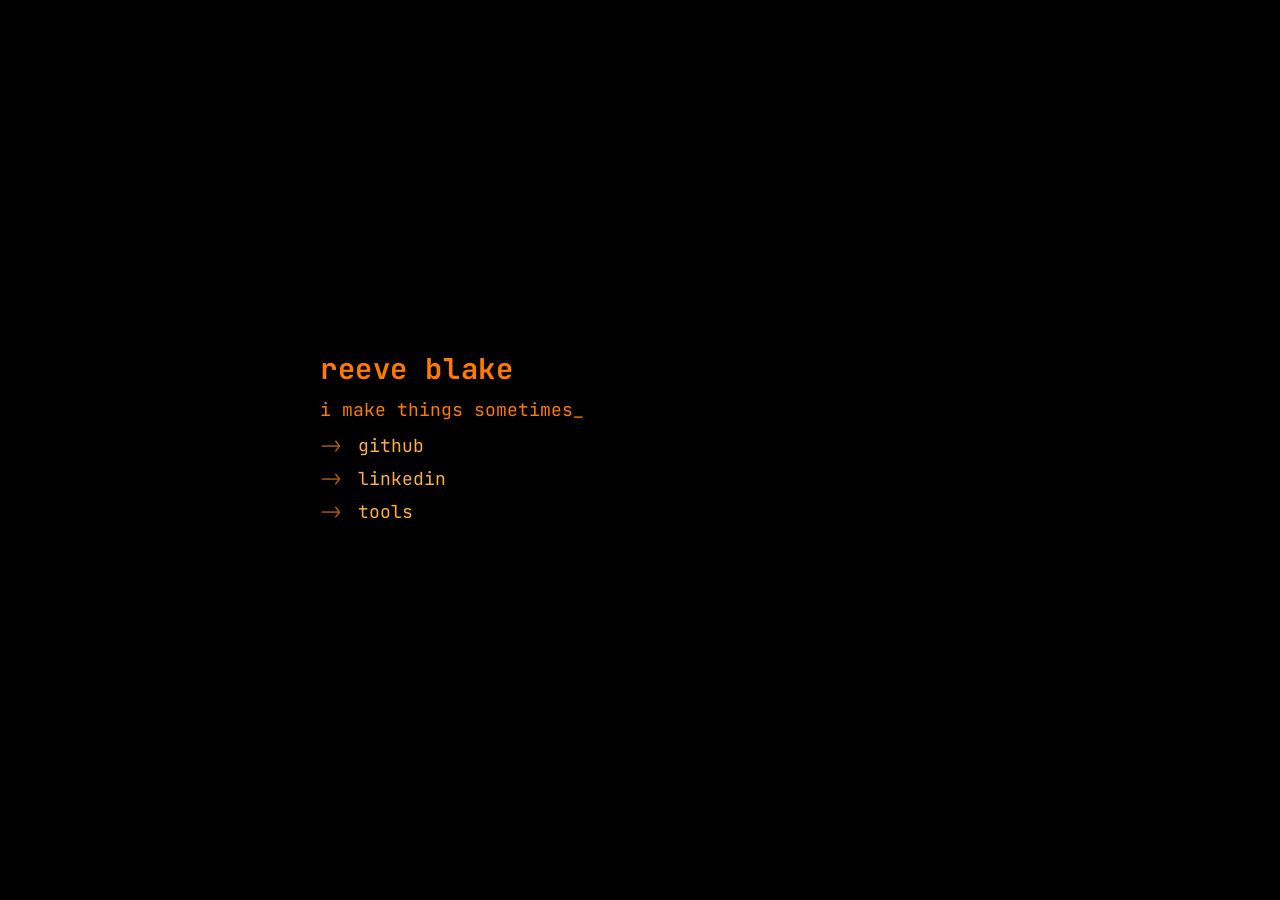
==== index.html @ 72c777ac "init" ====
<!DOCTYPE html>
<html lang="en">

<head>
	<meta charset="UTF-8" />
	<meta name="viewport" content="width=device-width, initial-scale=1.0" />
	<title>reeve blake</title>
	<meta name="description" content="reeve blake — i make things" />
	<meta name="robots" content="index, follow" />
	<link rel="preconnect" href="https://fonts.googleapis.com" />
	<link rel="preconnect" href="https://fonts.gstatic.com" crossorigin />
	<link href="https://fonts.googleapis.com/css2?family=JetBrains+Mono:wght@400;500;700&display=swap"
		rel="stylesheet" />
	<link rel="stylesheet" href="styles.css" />
</head>

<body>
	<main class="terminal">
		<h1 class="name">reeve blake</h1>
		<p class="tagline">i make things sometimes<span class="cursor" aria-hidden="true">_</span></p>

		<nav class="links">
			<ul>
				<li><a href="https://github.com/reeve567" rel="me noopener">github</a></li>
				<li><a href="https://www.linkedin.com/in/reeve-blake" rel="me noopener">linkedin</a></li>
				<li id="tools-slot" aria-hidden="true"></li>
			</ul>
		</nav>
	</main>

	<script src="script.js"></script>
</body>

</html>
---- styles.css ----
:root {
	--bg: #000000;
	--fg: #ff7a00;
	--fg-dim: #b35a0c;
	--accent: #ffae42;
}

* {
	box-sizing: border-box;
	margin: 0;
	padding: 0;
}

html,
body {
	height: 100%;
	background: var(--bg);
	color: var(--fg);
	font-family: "JetBrains Mono", "SFMono-Regular", "Consolas", "Liberation Mono", "Menlo", monospace;
	font-size: 18px;
	line-height: 1.5;
	-webkit-font-smoothing: antialiased;
}

body {
	display: flex;
	align-items: center;
	justify-content: center;
	padding: 1.5rem;
}

a {
	color: var(--accent);
	text-decoration: none;
	border-bottom: 1px solid transparent;
	transition: border-color 0.15s ease, color 0.15s ease;
}

a:hover,
a:focus-visible {
	border-bottom-color: var(--accent);
}

.terminal {
	width: 100%;
	max-width: 640px;
}

.name {
	font-size: 1.6rem;
	font-weight: 700;
	letter-spacing: 0.02em;
}

.tagline {
	color: var(--fg);
	margin-top: 0.25rem;
}

.links {
	margin: 0.5rem 0 1.5rem 0;
}

.links ul {
	list-style: none;
	display: flex;
	flex-direction: column;
	gap: 0.35rem;
}

.links li::before {
	content: "-> ";
	color: var(--fg-dim);
	margin-right: 0.25rem;
}

.cursor {
	color: var(--fg);
	animation: blink 1.1s steps(1) infinite;
}

@keyframes blink {
	50% {
		opacity: 0;
	}
}

@media (prefers-reduced-motion: reduce) {
	.cursor {
		animation: none;
	}
}

@media (max-width: 480px) {
	body {
		font-size: 16px;
	}
	.name {
		font-size: 1.4rem;
	}
}
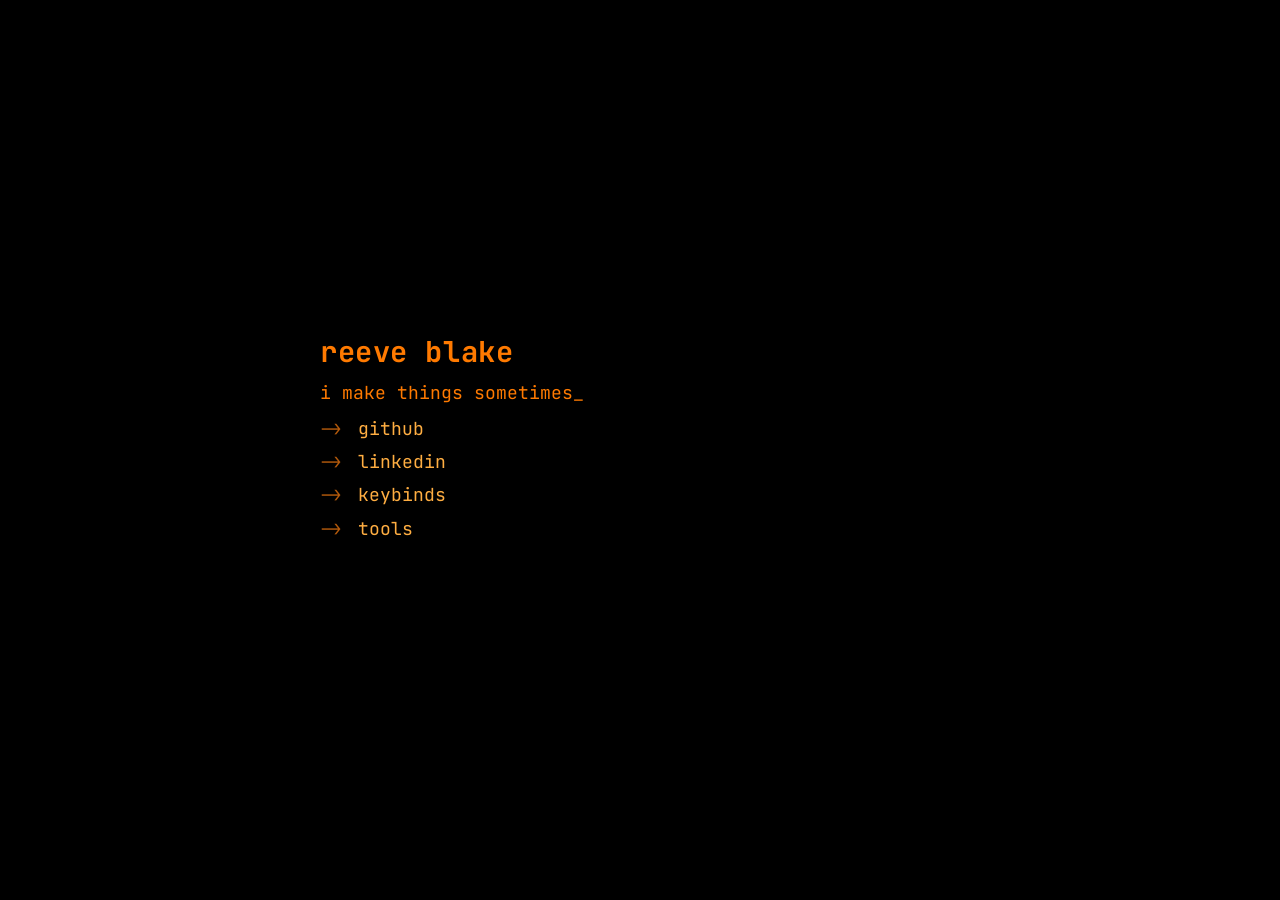
==== commit 94b17e83: "feat: add keybinds subsite with helix cheatsheet" ====
--- a/index.html
+++ b/index.html
@@ -23,6 +23,7 @@
 			<ul>
 				<li><a href="https://github.com/reeve567" rel="me noopener">github</a></li>
 				<li><a href="https://www.linkedin.com/in/reeve-blake" rel="me noopener">linkedin</a></li>
+				<li><a href="keybinds/">keybinds</a></li>
 				<li id="tools-slot" aria-hidden="true"></li>
 			</ul>
 		</nav>
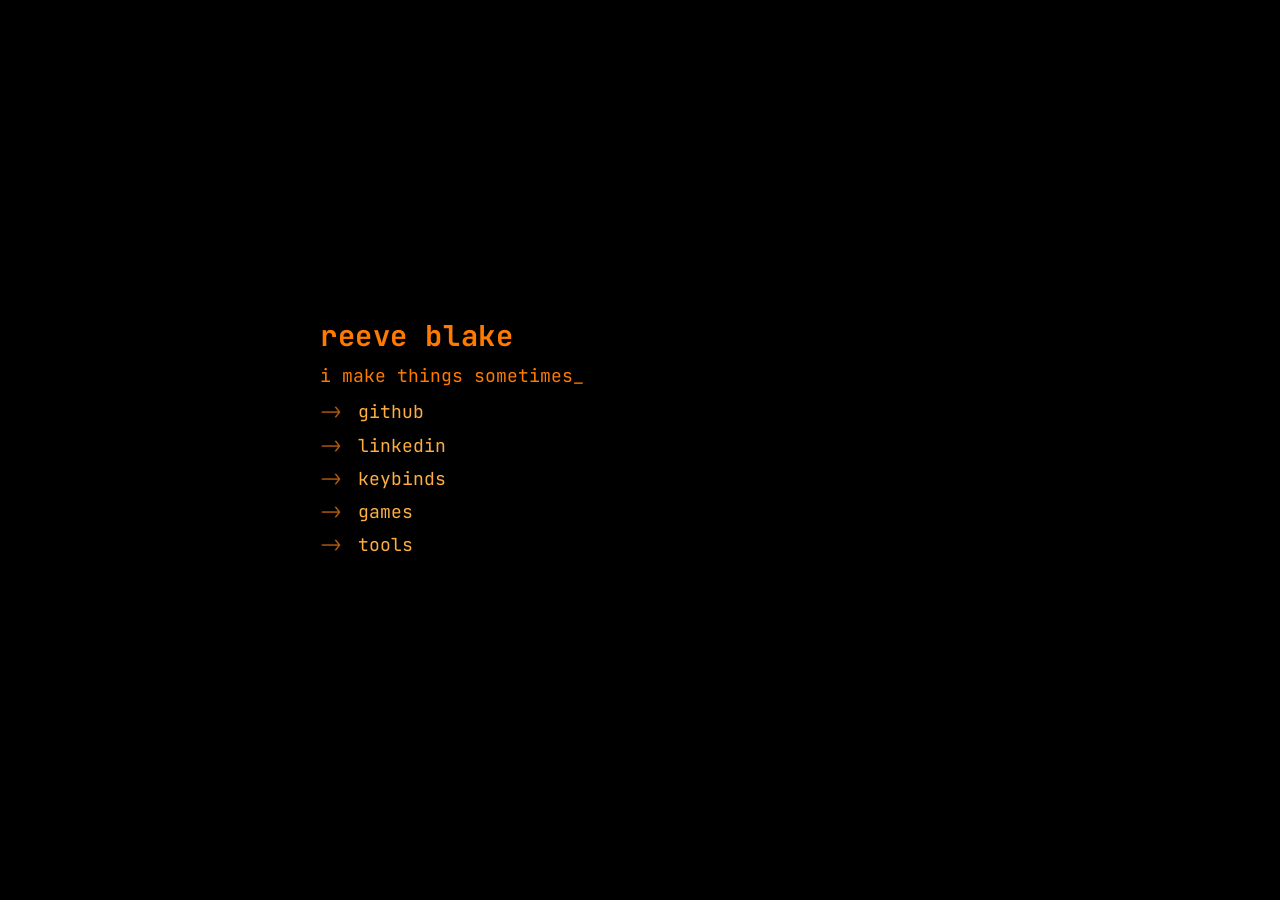
==== commit 20f6039f: "feat: add games subsite with paper territory game" ====
--- a/index.html
+++ b/index.html
@@ -24,6 +24,7 @@
 				<li><a href="https://github.com/reeve567" rel="me noopener">github</a></li>
 				<li><a href="https://www.linkedin.com/in/reeve-blake" rel="me noopener">linkedin</a></li>
 				<li><a href="keybinds/">keybinds</a></li>
+			<li><a href="games/">games</a></li>
 				<li id="tools-slot" aria-hidden="true"></li>
 			</ul>
 		</nav>
